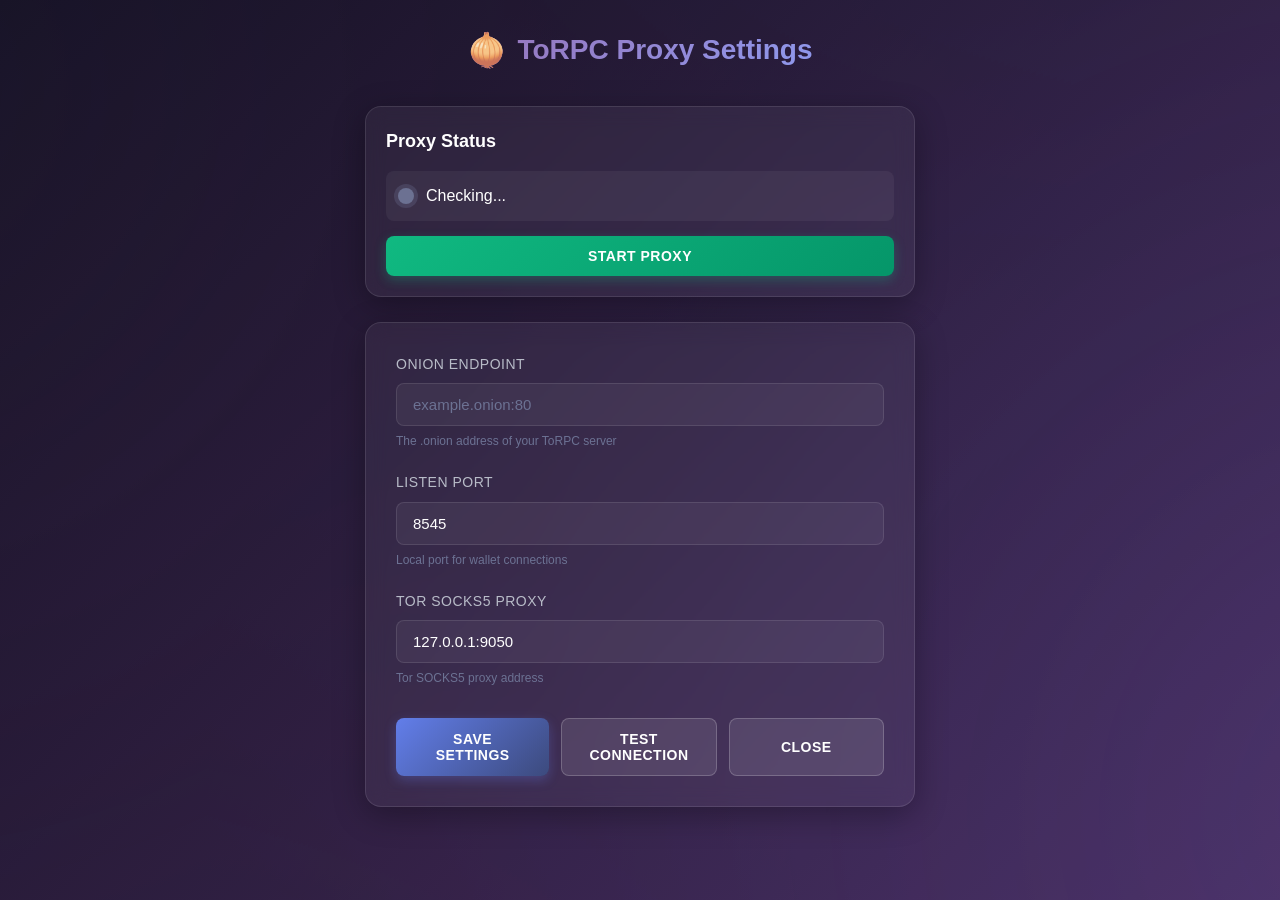
==== torpc-proxy/torpc-proxy-gui/ui/index.html @ 64679c6a "first ToRPC commit!" ====
<!DOCTYPE html>
<html lang="en">
<head>
    <meta charset="UTF-8">
    <meta name="viewport" content="width=device-width, initial-scale=1.0">
    <title>ToRPC Proxy Settings</title>
    <link rel="stylesheet" href="style.css">
</head>
<body>
    <div class="container">
        <h1>ToRPC Proxy Settings</h1>
        
        <div class="status-section">
            <h2>Proxy Status</h2>
            <div class="status-indicator">
                <span class="status-dot" id="statusDot"></span>
                <span class="status-text" id="statusText">Checking...</span>
            </div>
            <div class="proxy-info" id="proxyInfo" style="display: none;">
                <p><strong>Proxy URL:</strong> <code id="proxyUrl">http://localhost:8545</code></p>
                <div class="wallet-instructions">
                    <p><strong>Wallet Configuration:</strong></p>
                    <ul>
                        <li>Network Name: <code>ToRPC Proxy</code></li>
                        <li>RPC URL: <code id="walletRpcUrl">http://localhost:8545</code></li>
                        <li>Chain ID: <code>1337</code> (for dev) or <code>1</code> (for mainnet)</li>
                        <li>Currency Symbol: <code>ETH</code></li>
                    </ul>
                </div>
            </div>
            <div class="control-buttons">
                <button type="button" class="btn btn-success" id="startBtn">Start Proxy</button>
                <button type="button" class="btn btn-danger" id="stopBtn" style="display: none;">Stop Proxy</button>
            </div>
        </div>

        <form id="configForm">
            <div class="form-group">
                <label for="onionEndpoint">Onion Endpoint</label>
                <input 
                    type="text" 
                    id="onionEndpoint" 
                    name="onionEndpoint" 
                    placeholder="example.onion:80"
                    title="Enter your .onion address with port (e.g., pxglb4naobvtpmnnvmsqmqgmfougct7en7xfqdevao6nrkmgmgrzopid.onion:80)"
                    required
                >
                <small>The .onion address of your ToRPC server</small>
            </div>

            <div class="form-group">
                <label for="listenPort">Listen Port</label>
                <input 
                    type="number" 
                    id="listenPort" 
                    name="listenPort" 
                    value="8545"
                    min="1024"
                    max="65535"
                    required
                >
                <small>Local port for wallet connections</small>
            </div>

            <div class="form-group">
                <label for="torProxy">Tor SOCKS5 Proxy</label>
                <input 
                    type="text" 
                    id="torProxy" 
                    name="torProxy" 
                    value="127.0.0.1:9050"
                    required
                >
                <small>Tor SOCKS5 proxy address</small>
            </div>

            <div class="button-group">
                <button type="submit" class="btn btn-primary">Save Settings</button>
                <button type="button" class="btn btn-secondary" id="testBtn">Test Connection</button>
                <button type="button" class="btn btn-secondary" id="closeBtn">Close</button>
            </div>
        </form>

        <div class="message" id="message"></div>
    </div>

    <script src="app.js"></script>
</body>
</html>
---- torpc-proxy/torpc-proxy-gui/ui/style.css ----
* {
    margin: 0;
    padding: 0;
    box-sizing: border-box;
}

:root {
    /* Tor-inspired colors */
    --tor-purple: #7D4F8D;
    --tor-dark: #4A2C5E;
    --tor-light: #9B6BAE;
    
    /* Ethereum colors */
    --eth-blue: #627EEA;
    --eth-dark: #3C4A7D;
    --eth-light: #8FA7FF;
    
    /* Neutral colors */
    --bg-dark: #0F0F1E;
    --bg-card: rgba(255, 255, 255, 0.05);
    --text-primary: #FFFFFF;
    --text-secondary: #B8BCC8;
    --text-muted: #6C7293;
    
    /* Status colors */
    --success: #10B981;
    --danger: #EF4444;
    --warning: #F59E0B;
    
    /* Effects */
    --glow: 0 0 20px rgba(98, 126, 234, 0.5);
    --card-shadow: 0 8px 32px rgba(0, 0, 0, 0.3);
}

body {
    font-family: -apple-system, BlinkMacSystemFont, 'Segoe UI', Roboto, 'Inter', sans-serif;
    background: linear-gradient(135deg, var(--bg-dark) 0%, var(--tor-dark) 100%);
    color: var(--text-primary);
    line-height: 1.6;
    min-height: 100vh;
    overflow-x: hidden;
    animation: fadeIn 0.6s ease-out;
}

@keyframes fadeIn {
    from {
        opacity: 0;
        transform: translateY(10px);
    }
    to {
        opacity: 1;
        transform: translateY(0);
    }
}

.container {
    width: 90%;
    max-width: 600px;
    margin: 0 auto;
    padding: 25px;
    min-height: 100vh;
    position: relative;
}

/* Animated background pattern */
.container::before {
    content: '';
    position: fixed;
    top: -50%;
    left: -50%;
    width: 200%;
    height: 200%;
    background: radial-gradient(circle at 20% 30%, var(--tor-purple) 0%, transparent 50%),
                radial-gradient(circle at 80% 70%, var(--eth-blue) 0%, transparent 50%);
    opacity: 0.1;
    animation: backgroundMove 20s ease-in-out infinite;
    pointer-events: none;
}

@keyframes backgroundMove {
    0%, 100% { transform: rotate(0deg) scale(1); }
    50% { transform: rotate(180deg) scale(1.1); }
}

h1 {
    font-size: 28px;
    font-weight: 700;
    margin-bottom: 30px;
    text-align: center;
    background: linear-gradient(135deg, var(--tor-light) 0%, var(--eth-light) 100%);
    -webkit-background-clip: text;
    -webkit-text-fill-color: transparent;
    background-clip: text;
    display: flex;
    align-items: center;
    justify-content: center;
    gap: 10px;
}

/* Rotating onion emoji */
h1::before {
    content: '🧅';
    font-size: 32px;
    -webkit-text-fill-color: initial;
    animation: rotateOnion 10s linear infinite;
}

@keyframes rotateOnion {
    from { transform: rotate(0deg); }
    to { transform: rotate(360deg); }
}

h2 {
    font-size: 18px;
    font-weight: 600;
    margin-bottom: 15px;
    color: var(--text-primary);
    display: flex;
    align-items: center;
    gap: 8px;
}

/* Glassmorphism card effect */
.status-section {
    background: var(--bg-card);
    backdrop-filter: blur(10px);
    -webkit-backdrop-filter: blur(10px);
    border: 1px solid rgba(255, 255, 255, 0.1);
    padding: 20px;
    border-radius: 16px;
    margin-bottom: 25px;
    box-shadow: var(--card-shadow);
    transition: all 0.3s ease;
}

.status-section:hover {
    transform: translateY(-2px);
    box-shadow: 0 12px 40px rgba(0, 0, 0, 0.4);
}

.status-indicator {
    display: flex;
    align-items: center;
    gap: 12px;
    padding: 12px;
    background: rgba(255, 255, 255, 0.05);
    border-radius: 8px;
    margin-bottom: 15px;
}

.status-dot {
    width: 16px;
    height: 16px;
    border-radius: 50%;
    background-color: var(--text-muted);
    transition: all 0.3s ease;
    position: relative;
}

.status-dot::after {
    content: '';
    position: absolute;
    top: -4px;
    left: -4px;
    right: -4px;
    bottom: -4px;
    border-radius: 50%;
    background: inherit;
    opacity: 0.3;
    animation: pulse 2s infinite;
}

.status-dot.running {
    background-color: var(--success);
    box-shadow: 0 0 20px var(--success);
}

.status-dot.stopped {
    background-color: var(--danger);
}

.status-dot.starting,
.status-dot.stopping {
    background-color: var(--warning);
    animation: flash 1s infinite;
}

@keyframes pulse {
    0%, 100% { transform: scale(1); opacity: 0.3; }
    50% { transform: scale(1.2); opacity: 0; }
}

@keyframes flash {
    0%, 100% { opacity: 1; }
    50% { opacity: 0.3; }
}

.status-text {
    font-weight: 500;
    font-size: 16px;
}

.control-buttons {
    margin-top: 15px;
    display: flex;
    gap: 12px;
}

.proxy-info {
    margin-top: 20px;
    padding: 16px;
    background: linear-gradient(135deg, rgba(98, 126, 234, 0.1) 0%, rgba(125, 79, 141, 0.1) 100%);
    border-radius: 12px;
    border: 1px solid rgba(255, 255, 255, 0.1);
    animation: slideIn 0.4s ease-out;
}

@keyframes slideIn {
    from {
        opacity: 0;
        transform: translateX(-10px);
    }
    to {
        opacity: 1;
        transform: translateX(0);
    }
}

.proxy-info code {
    background-color: rgba(255, 255, 255, 0.1);
    padding: 4px 8px;
    border-radius: 4px;
    font-family: 'SF Mono', 'Monaco', 'Consolas', monospace;
    font-size: 14px;
    color: var(--eth-light);
    border: 1px solid rgba(255, 255, 255, 0.1);
}

.wallet-instructions {
    margin-top: 15px;
}

.wallet-instructions ul {
    list-style: none;
    padding-left: 0;
    margin: 10px 0;
}

.wallet-instructions li {
    margin: 8px 0;
    font-size: 14px;
    padding-left: 20px;
    position: relative;
}

.wallet-instructions li::before {
    content: '◊';
    position: absolute;
    left: 0;
    color: var(--eth-blue);
    font-size: 16px;
}

/* Form styling */
form {
    background: var(--bg-card);
    backdrop-filter: blur(10px);
    -webkit-backdrop-filter: blur(10px);
    border: 1px solid rgba(255, 255, 255, 0.1);
    padding: 30px;
    border-radius: 16px;
    box-shadow: var(--card-shadow);
    margin-bottom: 25px;
}

.form-group {
    margin-bottom: 20px;
    animation: fadeIn 0.5s ease-out backwards;
}

.form-group:nth-child(1) { animation-delay: 0.1s; }
.form-group:nth-child(2) { animation-delay: 0.2s; }
.form-group:nth-child(3) { animation-delay: 0.3s; }

label {
    display: block;
    margin-bottom: 8px;
    font-weight: 500;
    color: var(--text-secondary);
    font-size: 14px;
    text-transform: uppercase;
    letter-spacing: 0.5px;
}

input[type="text"],
input[type="number"] {
    width: 100%;
    padding: 12px 16px;
    border: 1px solid rgba(255, 255, 255, 0.1);
    border-radius: 8px;
    font-size: 15px;
    background: rgba(255, 255, 255, 0.05);
    color: var(--text-primary);
    transition: all 0.3s ease;
}

input[type="text"]:hover,
input[type="number"]:hover {
    background: rgba(255, 255, 255, 0.08);
}

input[type="text"]:focus,
input[type="number"]:focus {
    outline: none;
    border-color: var(--eth-blue);
    background: rgba(255, 255, 255, 0.1);
    box-shadow: 0 0 0 3px rgba(98, 126, 234, 0.2);
}

input[type="text"]::placeholder,
input[type="number"]::placeholder {
    color: var(--text-muted);
}

small {
    display: block;
    margin-top: 6px;
    color: var(--text-muted);
    font-size: 12px;
}

.button-group {
    display: flex;
    gap: 12px;
    margin-top: 30px;
}

.btn {
    flex: 1;
    padding: 12px 20px;
    border: none;
    border-radius: 8px;
    font-size: 14px;
    font-weight: 600;
    cursor: pointer;
    transition: all 0.3s ease;
    text-transform: uppercase;
    letter-spacing: 0.5px;
    position: relative;
    overflow: hidden;
}

.btn::before {
    content: '';
    position: absolute;
    top: 50%;
    left: 50%;
    width: 0;
    height: 0;
    background: rgba(255, 255, 255, 0.2);
    border-radius: 50%;
    transform: translate(-50%, -50%);
    transition: width 0.6s, height 0.6s;
}

.btn:hover::before {
    width: 300px;
    height: 300px;
}

.btn-primary {
    background: linear-gradient(135deg, var(--eth-blue) 0%, var(--eth-dark) 100%);
    color: white;
    box-shadow: 0 4px 12px rgba(98, 126, 234, 0.3);
}

.btn-primary:hover {
    transform: translateY(-2px);
    box-shadow: 0 6px 20px rgba(98, 126, 234, 0.4);
}

.btn-secondary {
    background: rgba(255, 255, 255, 0.1);
    color: var(--text-primary);
    border: 1px solid rgba(255, 255, 255, 0.2);
}

.btn-secondary:hover {
    background: rgba(255, 255, 255, 0.15);
    transform: translateY(-2px);
}

.btn-success {
    background: linear-gradient(135deg, var(--success) 0%, #059669 100%);
    color: white;
    box-shadow: 0 4px 12px rgba(16, 185, 129, 0.3);
}

.btn-success:hover {
    transform: translateY(-2px);
    box-shadow: 0 6px 20px rgba(16, 185, 129, 0.4);
}

.btn-danger {
    background: linear-gradient(135deg, var(--danger) 0%, #DC2626 100%);
    color: white;
    box-shadow: 0 4px 12px rgba(239, 68, 68, 0.3);
}

.btn-danger:hover {
    transform: translateY(-2px);
    box-shadow: 0 6px 20px rgba(239, 68, 68, 0.4);
}

.btn:disabled {
    opacity: 0.5;
    cursor: not-allowed;
    transform: none !important;
}

.message {
    margin-top: 20px;
    padding: 14px 18px;
    border-radius: 8px;
    font-size: 14px;
    display: none;
    animation: slideDown 0.3s ease-out;
}

@keyframes slideDown {
    from {
        opacity: 0;
        transform: translateY(-10px);
    }
    to {
        opacity: 1;
        transform: translateY(0);
    }
}

.message.success {
    background: rgba(16, 185, 129, 0.1);
    color: var(--success);
    border: 1px solid rgba(16, 185, 129, 0.3);
    display: block;
}

.message.error {
    background: rgba(239, 68, 68, 0.1);
    color: var(--danger);
    border: 1px solid rgba(239, 68, 68, 0.3);
    display: block;
}

/* Loading spinner for buttons */
.btn:disabled::after {
    content: '';
    position: absolute;
    width: 18px;
    height: 18px;
    top: 50%;
    left: 50%;
    margin-left: -9px;
    margin-top: -9px;
    border: 2px solid transparent;
    border-top-color: currentColor;
    border-radius: 50%;
    animation: spin 0.8s linear infinite;
}

@keyframes spin {
    0% { transform: rotate(0deg); }
    100% { transform: rotate(360deg); }
}

/* Custom scrollbar */
::-webkit-scrollbar {
    width: 8px;
}

::-webkit-scrollbar-track {
    background: rgba(255, 255, 255, 0.05);
}

::-webkit-scrollbar-thumb {
    background: rgba(255, 255, 255, 0.2);
    border-radius: 4px;
}

::-webkit-scrollbar-thumb:hover {
    background: rgba(255, 255, 255, 0.3);
}

/* Responsive adjustments */
@media (max-width: 600px) {
    .container {
        width: 95%;
        padding: 15px;
    }
    
    h1 {
        font-size: 24px;
    }
    
    .button-group {
        flex-direction: column;
    }
    
    .btn {
        width: 100%;
    }
    
    form {
        padding: 20px;
    }
}
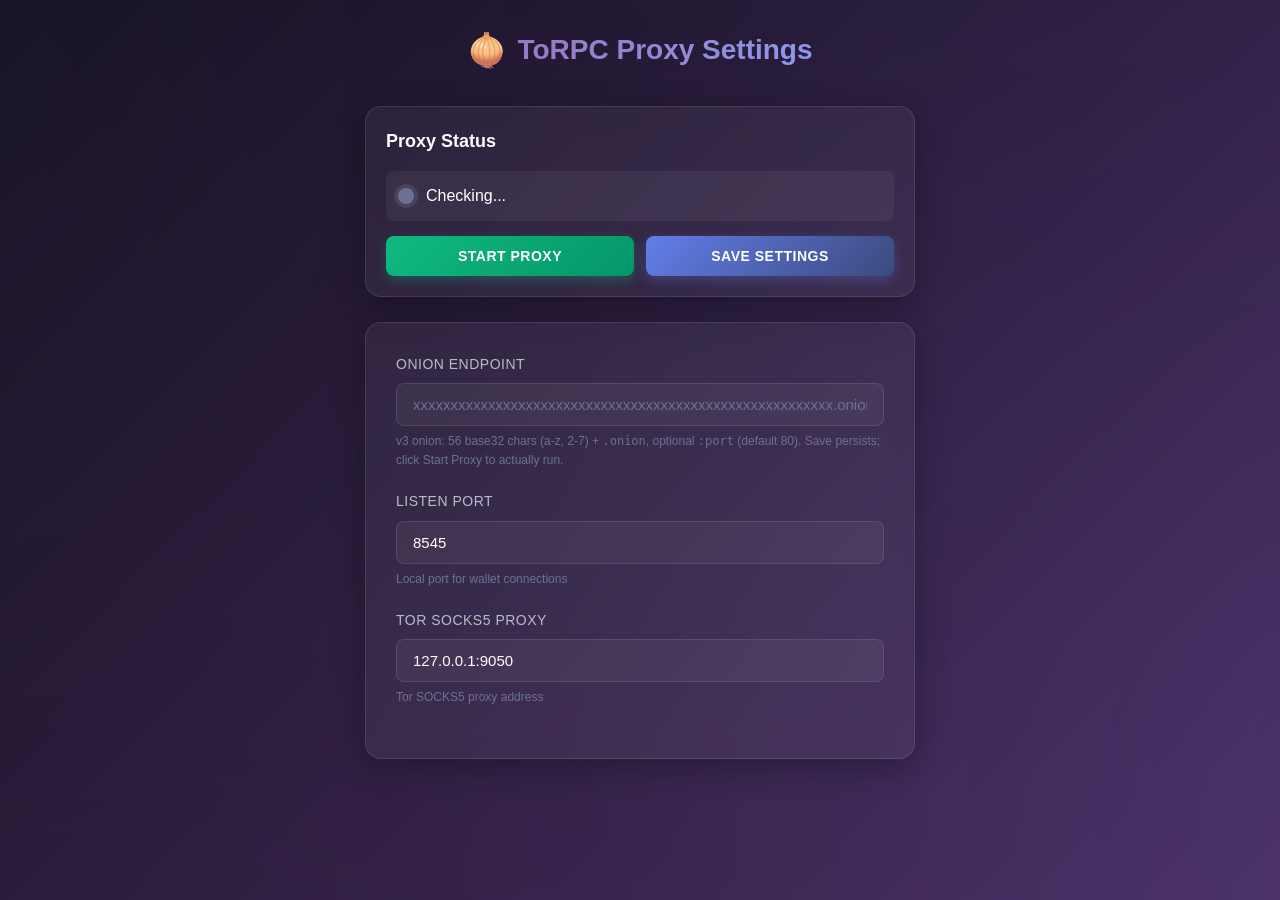
==== commit 3c057ecb: "GUI UX polish: stricter onion validation, verify-on-start, toasts, modal Manual verification of PR 1" ====
--- a/torpc-proxy/torpc-proxy-gui/ui/index.html
+++ b/torpc-proxy/torpc-proxy-gui/ui/index.html
@@ -29,23 +29,34 @@
                 </div>
             </div>
             <div class="control-buttons">
+                <!--
+                    Order matters: Start/Stop on the left (the primary
+                    "make this run" action a wallet user reaches for) and
+                    Save Settings on the right (the secondary "edit then
+                    persist" action). Save uses `form="configForm"` so
+                    HTML5 still routes its click to the form's submit
+                    handler in app.js even though it's rendered outside
+                    the form.
+                -->
                 <button type="button" class="btn btn-success" id="startBtn">Start Proxy</button>
                 <button type="button" class="btn btn-danger" id="stopBtn" style="display: none;">Stop Proxy</button>
+                <button type="submit" form="configForm" class="btn btn-primary" id="saveBtn">Save Settings</button>
             </div>
         </div>
 
         <form id="configForm">
             <div class="form-group">
                 <label for="onionEndpoint">Onion Endpoint</label>
-                <input 
-                    type="text" 
-                    id="onionEndpoint" 
-                    name="onionEndpoint" 
-                    placeholder="example.onion:80"
-                    title="Enter your .onion address with port (e.g., pxglb4naobvtpmnnvmsqmqgmfougct7en7xfqdevao6nrkmgmgrzopid.onion:80)"
+                <input
+                    type="text"
+                    id="onionEndpoint"
+                    name="onionEndpoint"
+                    placeholder="xxxxxxxxxxxxxxxxxxxxxxxxxxxxxxxxxxxxxxxxxxxxxxxxxxxxxxxx.onion:80"
+                    title="Enter the operator's .onion address with port, e.g. pxglb4naobvtpmnnvmsqmqgmfougct7en7xfqdevao6nrkmgmgrzopid.onion:80"
                     required
+                    pattern="[a-z2-7]{56}\.onion(:\d+)?"
                 >
-                <small>The .onion address of your ToRPC server</small>
+                <small>v3 onion: 56 base32 chars (a-z, 2-7) + <code>.onion</code>, optional <code>:port</code> (default 80). Save persists; click Start Proxy to actually run.</small>
             </div>
 
             <div class="form-group">
@@ -74,14 +85,42 @@
                 <small>Tor SOCKS5 proxy address</small>
             </div>
 
-            <div class="button-group">
-                <button type="submit" class="btn btn-primary">Save Settings</button>
-                <button type="button" class="btn btn-secondary" id="testBtn">Test Connection</button>
-                <button type="button" class="btn btn-secondary" id="closeBtn">Close</button>
-            </div>
+            <!--
+                The form has no inline button group anymore. Save Settings
+                lives next to Start/Stop in `.control-buttons` (linked back
+                via `form="configForm"`). The standalone "Test Connection"
+                button was removed because Start Proxy now runs the same
+                probe automatically before flipping to Running. The "Close"
+                button was removed because the OS close-button already
+                hides the window into the system tray.
+            -->
         </form>
 
-        <div class="message" id="message"></div>
+    </div>
+
+    <!--
+        Toast container — top-right floating notifications for routine
+        feedback (Save success, Test result, Start/Stop, validation errors).
+        Multiple toasts stack vertically. aria-live="polite" lets screen
+        readers announce new toasts without interrupting other speech.
+    -->
+    <div id="toastContainer" class="toast-container" aria-live="polite" aria-atomic="false"></div>
+
+    <!--
+        Error modal — surfaced for failures the user MUST acknowledge
+        (verification failure on Start Proxy). Dim backdrop blocks input;
+        toasts are non-blocking. Use modal sparingly — only when the user
+        needs to read and dismiss before the UI is useful again.
+    -->
+    <div id="errorModal" class="modal-overlay" role="dialog" aria-labelledby="errorModalTitle" aria-modal="true" hidden>
+        <div class="modal-card" role="document">
+            <div class="modal-header">
+                <span class="modal-icon" aria-hidden="true">⚠</span>
+                <h3 id="errorModalTitle">Something went wrong</h3>
+            </div>
+            <p id="errorModalBody" class="modal-body"></p>
+            <button id="errorModalClose" type="button" class="btn btn-primary modal-close">Got it</button>
+        </div>
     </div>
 
     <script src="app.js"></script>
--- a/torpc-proxy/torpc-proxy-gui/ui/style.css
+++ b/torpc-proxy/torpc-proxy-gui/ui/style.css
@@ -513,4 +513,191 @@
     form {
         padding: 20px;
     }
-}+}
+/* -----------------------------------------------------------------------
+   Error modal
+   -----------------------------------------------------------------------
+   Used for failures the user must explicitly acknowledge — most notably,
+   the Start Proxy pre-flight verification failure. The inline `.message`
+   banner sits at the bottom of the form and is easy to miss; this modal
+   dims the rest of the UI, slides in from above, and shakes once on
+   appearance to draw the eye. Close on backdrop click, the X button,
+   or the Esc key (handled in JS).
+*/
+
+.modal-overlay {
+    position: fixed;
+    inset: 0;
+    background: rgba(8, 8, 18, 0.72);
+    backdrop-filter: blur(4px);
+    -webkit-backdrop-filter: blur(4px);
+    display: flex;
+    align-items: center;
+    justify-content: center;
+    z-index: 1000;
+    animation: modalFadeIn 0.18s ease-out;
+}
+
+.modal-overlay[hidden] {
+    display: none;
+}
+
+.modal-card {
+    background: linear-gradient(180deg, #1a1a2e 0%, #2a1a3e 100%);
+    border: 1px solid rgba(239, 68, 68, 0.35);
+    border-radius: 12px;
+    padding: 28px 32px;
+    max-width: 440px;
+    width: 90%;
+    box-shadow:
+        0 24px 64px rgba(0, 0, 0, 0.55),
+        0 0 0 1px rgba(255, 255, 255, 0.04) inset,
+        0 0 32px rgba(239, 68, 68, 0.18);
+    animation: modalShake 0.45s cubic-bezier(.36,.07,.19,.97);
+}
+
+.modal-header {
+    display: flex;
+    align-items: center;
+    gap: 12px;
+    margin-bottom: 16px;
+}
+
+.modal-icon {
+    font-size: 30px;
+    line-height: 1;
+    /* Subtle pulse so the eye lands on the warning glyph first. */
+    animation: iconPulse 1.6s ease-in-out infinite;
+}
+
+.modal-card h3 {
+    font-size: 20px;
+    font-weight: 600;
+    color: var(--danger);
+    margin: 0;
+}
+
+.modal-body {
+    font-size: 15px;
+    line-height: 1.55;
+    color: var(--text-primary);
+    margin-bottom: 22px;
+    word-break: break-word;
+}
+
+.modal-close {
+    width: 100%;
+    background: var(--danger);
+    border: none;
+}
+
+.modal-close:hover {
+    background: #dc2626;
+}
+
+@keyframes modalFadeIn {
+    from { opacity: 0; }
+    to   { opacity: 1; }
+}
+
+@keyframes modalShake {
+    0%, 100% { transform: translateX(0); }
+    10%      { transform: translateX(-8px); }
+    20%      { transform: translateX(8px); }
+    30%      { transform: translateX(-6px); }
+    40%      { transform: translateX(6px); }
+    50%      { transform: translateX(-4px); }
+    60%      { transform: translateX(4px); }
+    70%      { transform: translateX(-2px); }
+    80%      { transform: translateX(2px); }
+    90%      { transform: translateX(0); }
+}
+
+@keyframes iconPulse {
+    0%, 100% { transform: scale(1);   opacity: 1;   }
+    50%      { transform: scale(1.1); opacity: 0.85; }
+}
+
+/* -----------------------------------------------------------------------
+   Toasts
+   -----------------------------------------------------------------------
+   Top-right floating notifications for routine feedback. Auto-dismiss
+   for transient messages; persistent (`duration: 0`) for in-progress
+   operations that the caller dismisses explicitly when done.
+
+   Stacking: toasts append to `.toast-container`, which is a flex column
+   with a gap. New toasts slide in from the right; older toasts shift down
+   smoothly via the parent's flex layout.
+*/
+
+.toast-container {
+    position: fixed;
+    top: 20px;
+    right: 20px;
+    display: flex;
+    flex-direction: column;
+    gap: 10px;
+    z-index: 1100;
+    pointer-events: none; /* container is transparent to clicks */
+    max-width: 420px;
+    width: calc(100% - 40px);
+}
+
+.toast {
+    pointer-events: auto;
+    display: flex;
+    align-items: flex-start;
+    gap: 12px;
+    padding: 14px 16px;
+    background: linear-gradient(180deg, #1a1a2e 0%, #251a35 100%);
+    border-left: 4px solid var(--text-muted);
+    border-radius: 8px;
+    box-shadow: 0 12px 32px rgba(0, 0, 0, 0.45),
+                0 0 0 1px rgba(255, 255, 255, 0.04) inset;
+    color: var(--text-primary);
+    font-size: 14px;
+    line-height: 1.5;
+    transform: translateX(110%);
+    opacity: 0;
+    transition: transform 0.22s cubic-bezier(.22,.61,.36,1),
+                opacity 0.22s ease;
+    cursor: pointer;
+    word-break: break-word;
+}
+
+.toast.toast-visible {
+    transform: translateX(0);
+    opacity: 1;
+}
+
+.toast.toast-leaving {
+    transform: translateX(110%);
+    opacity: 0;
+}
+
+.toast-icon {
+    flex: 0 0 auto;
+    font-size: 18px;
+    line-height: 1.2;
+    margin-top: 1px;
+}
+
+.toast-body {
+    flex: 1 1 auto;
+}
+
+/* Type variants — left border + icon color shift, otherwise consistent. */
+.toast-success {
+    border-left-color: var(--success);
+}
+.toast-success .toast-icon { color: var(--success); }
+
+.toast-error {
+    border-left-color: var(--danger);
+}
+.toast-error .toast-icon { color: var(--danger); }
+
+.toast-info {
+    border-left-color: var(--eth-blue);
+}
+.toast-info .toast-icon { color: var(--eth-blue); }
